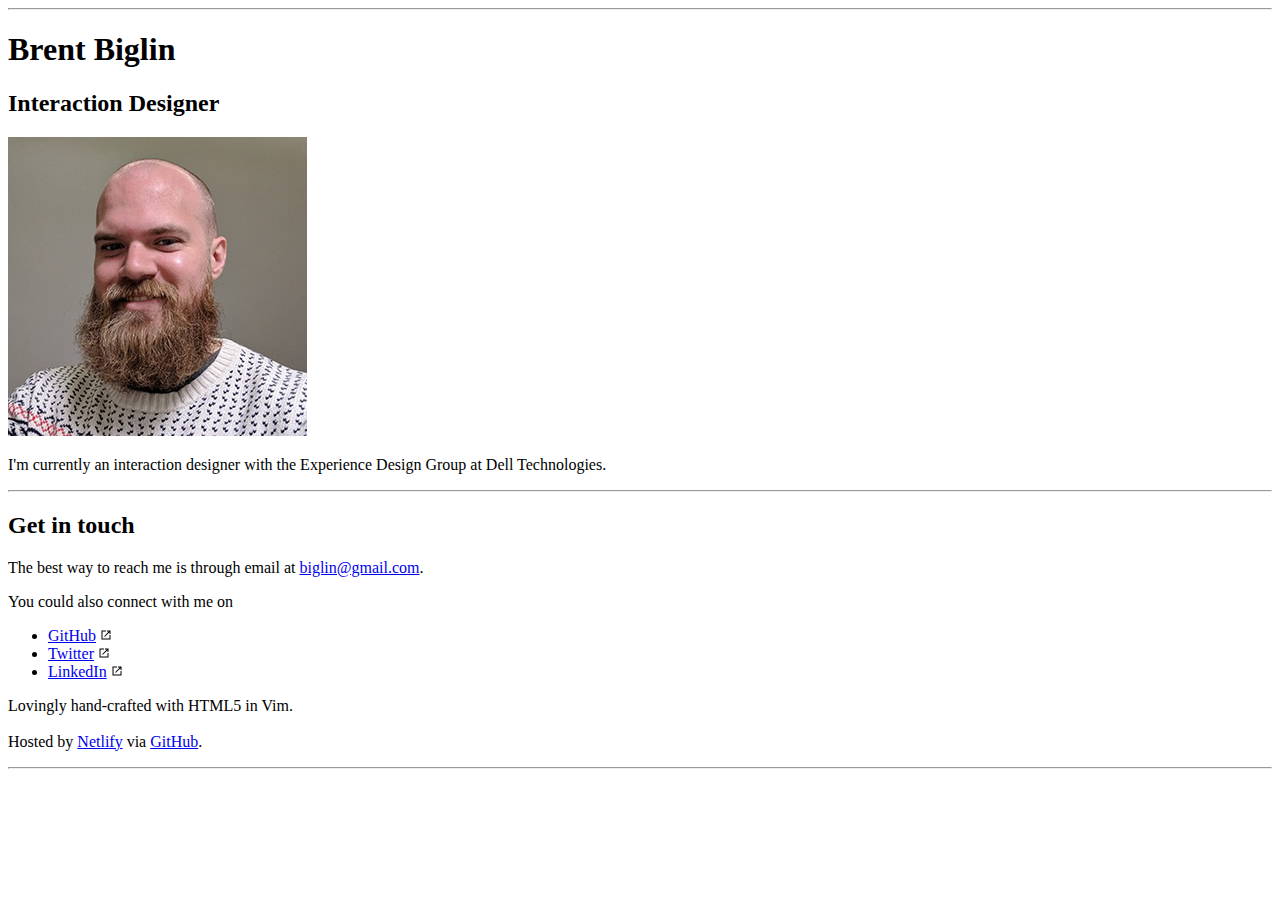
==== index.html @ addcedb2 "stripped down to HTML5 only" ====
<!DOCTYPE html>
<html>
<head>
	<title>Brent Biglin</title>
	<meta charset="UTF-8">
	<link rel="apple-touch-icon" sizes="57x57" href="img/icon/apple-icon-57x57.png">
	<link rel="apple-touch-icon" sizes="60x60" href="img/icon/apple-icon-60x60.png">
	<link rel="apple-touch-icon" sizes="72x72" href="img/icon/apple-icon-72x72.png">
	<link rel="apple-touch-icon" sizes="76x76" href="img/icon/apple-icon-76x76.png">
	<link rel="apple-touch-icon" sizes="114x114" href="img/icon/apple-icon-114x114.png">
	<link rel="apple-touch-icon" sizes="120x120" href="img/icon/apple-icon-120x120.png">
	<link rel="apple-touch-icon" sizes="144x144" href="img/icon/apple-icon-144x144.png">
	<link rel="apple-touch-icon" sizes="152x152" href="img/icon/apple-icon-152x152.png">
	<link rel="apple-touch-icon" sizes="180x180" href="img/icon/apple-icon-180x180.png">
	<link rel="icon" type="image/png" sizes="192x192" href="img/icon/android-icon-192x192.png">
	<link rel="icon" type="image/png" sizes="32x32" href="img/icon/favicon-32x32.png">
	<link rel="icon" type="image/png" sizes="96x96" href="img/icon/favicon-96x96.png">
	<link rel="icon" type="image/png" sizes="16x16" href="img/icon/favicon-16x16.png">
	<link rel="manifest" href="img/icon/manifest.json">
	<meta name="viewport" content="width=device-width, initial-scale=1.0">
</head>
<body>
	<hr>
	<h1>Brent Biglin</h1>
	<h2>Interaction Designer</h2>
	<img src="img/brent.jpg" alt="picture of Brent Biglin">
	<article>
		<p>I'm currently an interaction designer with the Experience Design Group at Dell Technologies.</p>
	</article>
    <hr>
        <h2>Get in touch</h2>
    <section>
        <p>The best way to reach me is through email at <a href="mailto:biglin@gmail.com">biglin@gmail.com</a>.</p>
        <p>You could also connect with me on
            <ul>
                <li><a href="https://github.com/brentbiglin" target="_blank">GitHub</a>
                    <svg xmlns="http://www.w3.org/2000/svg" x="0px" y="0px" width="12" height="12" viewBox="0 0 24 24"><path style="line-height:normal;text-indent:0;text-align:start;text-decoration-line:none;text-decoration-style:solid;text-decoration-color:#000;text-transform:none;block-progression:tb;isolation:auto;mix-blend-mode:normal" d="M 3 3 L 3 21 L 21 21 L 21 12 L 19 12 L 19 19 L 5 19 L 5 5 L 12 5 L 12 3 L 3 3 z M 14 3 L 14 5 L 17.585938 5 L 8.2929688 14.292969 L 9.7070312 15.707031 L 19 6.4140625 L 19 10 L 21 10 L 21 3 L 14 3 z" font-weight="400" font-family="sans-serif" white-space="normal" overflow="visible"></path></svg>
                    </li>
                    <li><a href="https://twitter.com/abu_freya" target="_blank">Twitter</a>
                    <svg xmlns="http://www.w3.org/2000/svg" x="0px" y="0px" width="12" height="12" viewBox="0 0 24 24"><path style="line-height:normal;text-indent:0;text-align:start;text-decoration-line:none;text-decoration-style:solid;text-decoration-color:#000;text-transform:none;block-progression:tb;isolation:auto;mix-blend-mode:normal" d="M 3 3 L 3 21 L 21 21 L 21 12 L 19 12 L 19 19 L 5 19 L 5 5 L 12 5 L 12 3 L 3 3 z M 14 3 L 14 5 L 17.585938 5 L 8.2929688 14.292969 L 9.7070312 15.707031 L 19 6.4140625 L 19 10 L 21 10 L 21 3 L 14 3 z" font-weight="400" font-family="sans-serif" white-space="normal" overflow="visible"></path></svg>
                    </li>
                    <li><a href="https://www.linkedin.com/in/brent-biglin-a31b2972/" target="_blank">LinkedIn</a>
                    <svg xmlns="http://www.w3.org/2000/svg" x="0px" y="0px" width="12" height="12" viewBox="0 0 24 24"><path style="line-height:normal;text-indent:0;text-align:start;text-decoration-line:none;text-decoration-style:solid;text-decoration-color:#000;text-transform:none;block-progression:tb;isolation:auto;mix-blend-mode:normal" d="M 3 3 L 3 21 L 21 21 L 21 12 L 19 12 L 19 19 L 5 19 L 5 5 L 12 5 L 12 3 L 3 3 z M 14 3 L 14 5 L 17.585938 5 L 8.2929688 14.292969 L 9.7070312 15.707031 L 19 6.4140625 L 19 10 L 21 10 L 21 3 L 14 3 z" font-weight="400" font-family="sans-serif" white-space="normal" overflow="visible"></path></svg>
                    </li>
            </ul>
        </p>
    </section>
	<footer>
        <p>Lovingly hand-crafted with HTML5 in Vim. <br><br> Hosted by <a href="https://netlify.com">Netlify</a> via <a href="https://github.com">GitHub</a>.</p>
	</footer>
    <hr>
</body>
</html>
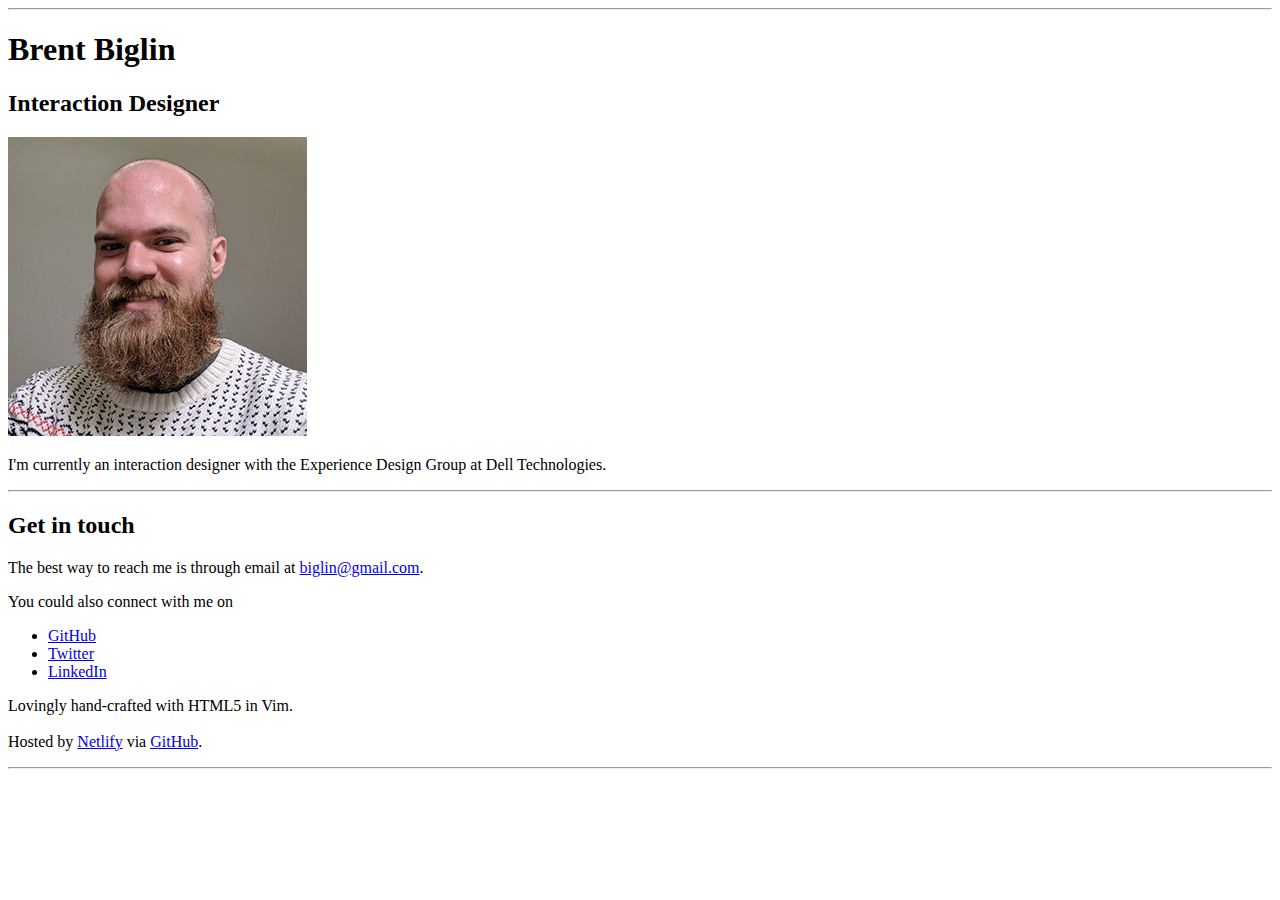
==== commit 0652cf9a: "deleting custom icon, no more new tabs" ====
--- a/index.html
+++ b/index.html
@@ -3,21 +3,6 @@
 <head>
 	<title>Brent Biglin</title>
 	<meta charset="UTF-8">
-	<link rel="apple-touch-icon" sizes="57x57" href="img/icon/apple-icon-57x57.png">
-	<link rel="apple-touch-icon" sizes="60x60" href="img/icon/apple-icon-60x60.png">
-	<link rel="apple-touch-icon" sizes="72x72" href="img/icon/apple-icon-72x72.png">
-	<link rel="apple-touch-icon" sizes="76x76" href="img/icon/apple-icon-76x76.png">
-	<link rel="apple-touch-icon" sizes="114x114" href="img/icon/apple-icon-114x114.png">
-	<link rel="apple-touch-icon" sizes="120x120" href="img/icon/apple-icon-120x120.png">
-	<link rel="apple-touch-icon" sizes="144x144" href="img/icon/apple-icon-144x144.png">
-	<link rel="apple-touch-icon" sizes="152x152" href="img/icon/apple-icon-152x152.png">
-	<link rel="apple-touch-icon" sizes="180x180" href="img/icon/apple-icon-180x180.png">
-	<link rel="icon" type="image/png" sizes="192x192" href="img/icon/android-icon-192x192.png">
-	<link rel="icon" type="image/png" sizes="32x32" href="img/icon/favicon-32x32.png">
-	<link rel="icon" type="image/png" sizes="96x96" href="img/icon/favicon-96x96.png">
-	<link rel="icon" type="image/png" sizes="16x16" href="img/icon/favicon-16x16.png">
-	<link rel="manifest" href="img/icon/manifest.json">
-	<meta name="viewport" content="width=device-width, initial-scale=1.0">
 </head>
 <body>
 	<hr>
@@ -33,15 +18,9 @@
         <p>The best way to reach me is through email at <a href="mailto:biglin@gmail.com">biglin@gmail.com</a>.</p>
         <p>You could also connect with me on
             <ul>
-                <li><a href="https://github.com/brentbiglin" target="_blank">GitHub</a>
-                    <svg xmlns="http://www.w3.org/2000/svg" x="0px" y="0px" width="12" height="12" viewBox="0 0 24 24"><path style="line-height:normal;text-indent:0;text-align:start;text-decoration-line:none;text-decoration-style:solid;text-decoration-color:#000;text-transform:none;block-progression:tb;isolation:auto;mix-blend-mode:normal" d="M 3 3 L 3 21 L 21 21 L 21 12 L 19 12 L 19 19 L 5 19 L 5 5 L 12 5 L 12 3 L 3 3 z M 14 3 L 14 5 L 17.585938 5 L 8.2929688 14.292969 L 9.7070312 15.707031 L 19 6.4140625 L 19 10 L 21 10 L 21 3 L 14 3 z" font-weight="400" font-family="sans-serif" white-space="normal" overflow="visible"></path></svg>
-                    </li>
-                    <li><a href="https://twitter.com/abu_freya" target="_blank">Twitter</a>
-                    <svg xmlns="http://www.w3.org/2000/svg" x="0px" y="0px" width="12" height="12" viewBox="0 0 24 24"><path style="line-height:normal;text-indent:0;text-align:start;text-decoration-line:none;text-decoration-style:solid;text-decoration-color:#000;text-transform:none;block-progression:tb;isolation:auto;mix-blend-mode:normal" d="M 3 3 L 3 21 L 21 21 L 21 12 L 19 12 L 19 19 L 5 19 L 5 5 L 12 5 L 12 3 L 3 3 z M 14 3 L 14 5 L 17.585938 5 L 8.2929688 14.292969 L 9.7070312 15.707031 L 19 6.4140625 L 19 10 L 21 10 L 21 3 L 14 3 z" font-weight="400" font-family="sans-serif" white-space="normal" overflow="visible"></path></svg>
-                    </li>
-                    <li><a href="https://www.linkedin.com/in/brent-biglin-a31b2972/" target="_blank">LinkedIn</a>
-                    <svg xmlns="http://www.w3.org/2000/svg" x="0px" y="0px" width="12" height="12" viewBox="0 0 24 24"><path style="line-height:normal;text-indent:0;text-align:start;text-decoration-line:none;text-decoration-style:solid;text-decoration-color:#000;text-transform:none;block-progression:tb;isolation:auto;mix-blend-mode:normal" d="M 3 3 L 3 21 L 21 21 L 21 12 L 19 12 L 19 19 L 5 19 L 5 5 L 12 5 L 12 3 L 3 3 z M 14 3 L 14 5 L 17.585938 5 L 8.2929688 14.292969 L 9.7070312 15.707031 L 19 6.4140625 L 19 10 L 21 10 L 21 3 L 14 3 z" font-weight="400" font-family="sans-serif" white-space="normal" overflow="visible"></path></svg>
-                    </li>
+		<li><a href="https://github.com/brentbiglin">GitHub</a> </li>
+		<li><a href="https://twitter.com/abu_freya">Twitter</a> </li>
+		<li><a href="https://www.linkedin.com/in/brent-biglin-a31b2972/">LinkedIn</a> </li>
             </ul>
         </p>
     </section>
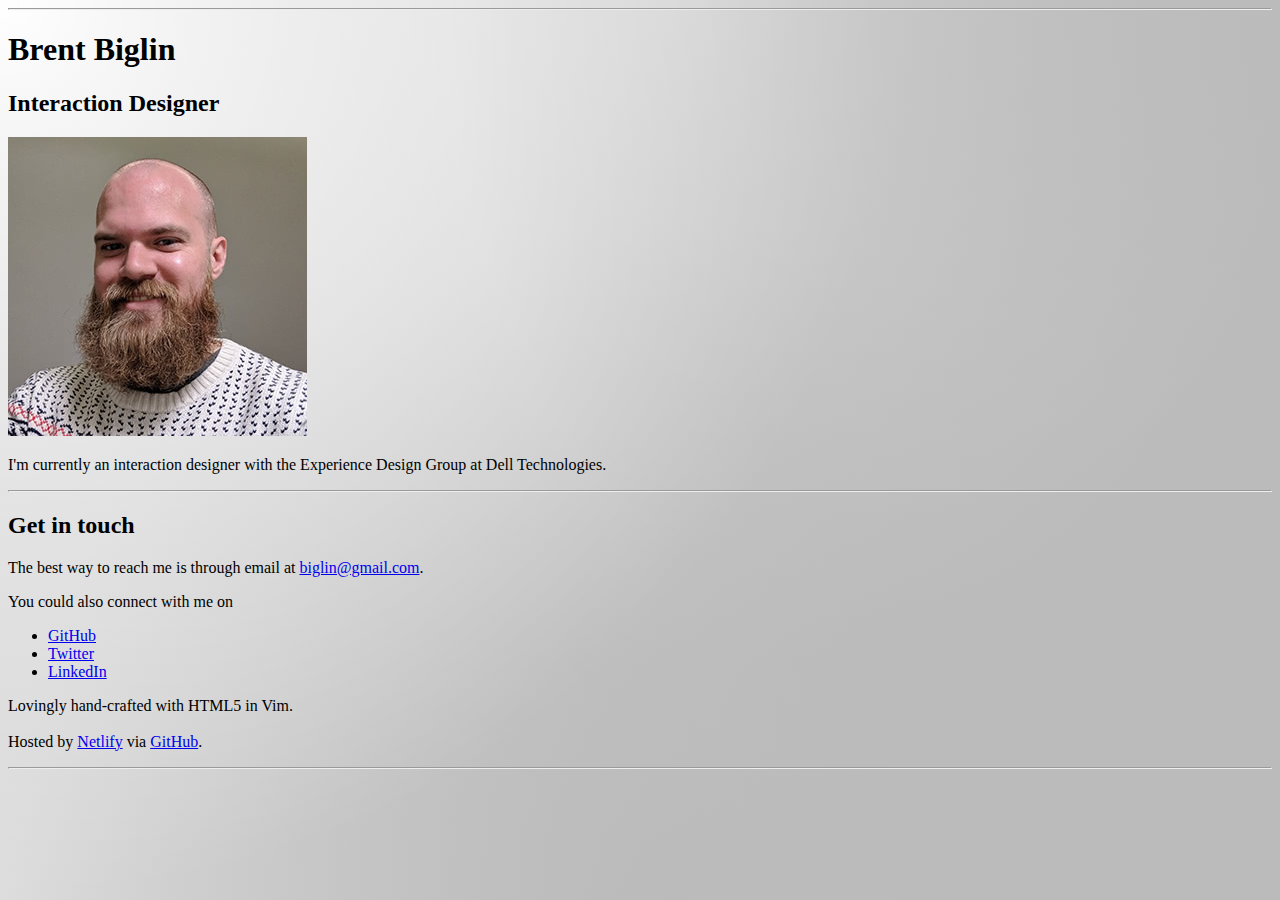
==== commit 9ad6bcd7: "background" ====
--- a/index.html
+++ b/index.html
@@ -5,6 +5,14 @@
 	<meta charset="UTF-8">
 </head>
 <body>
+<style>
+	body{
+		background-color: #BBBBBB;
+		background-image: url("data:image/svg+xml,%3Csvg xmlns='http://www.w3.org/2000/svg' width='100%25' height='100%25' viewBox='0 0 1200 800'%3E%3Cdefs%3E%3CradialGradient id='a' cx='0' cy='800' r='800' gradientUnits='userSpaceOnUse'%3E%3Cstop offset='0' stop-color='%23dddddd'/%3E%3Cstop offset='1' stop-color='%23dddddd' stop-opacity='0'/%3E%3C/radialGradient%3E%3CradialGradient id='b' cx='1200' cy='800' r='800' gradientUnits='userSpaceOnUse'%3E%3Cstop offset='0' stop-color='%23bbbbbb'/%3E%3Cstop offset='1' stop-color='%23bbbbbb' stop-opacity='0'/%3E%3C/radialGradient%3E%3CradialGradient id='c' cx='600' cy='0' r='600' gradientUnits='userSpaceOnUse'%3E%3Cstop offset='0' stop-color='%23dddddd'/%3E%3Cstop offset='1' stop-color='%23dddddd' stop-opacity='0'/%3E%3C/radialGradient%3E%3CradialGradient id='d' cx='600' cy='800' r='600' gradientUnits='userSpaceOnUse'%3E%3Cstop offset='0' stop-color='%23BBBBBB'/%3E%3Cstop offset='1' stop-color='%23BBBBBB' stop-opacity='0'/%3E%3C/radialGradient%3E%3CradialGradient id='e' cx='0' cy='0' r='800' gradientUnits='userSpaceOnUse'%3E%3Cstop offset='0' stop-color='%23FFFFFF'/%3E%3Cstop offset='1' stop-color='%23FFFFFF' stop-opacity='0'/%3E%3C/radialGradient%3E%3CradialGradient id='f' cx='1200' cy='0' r='800' gradientUnits='userSpaceOnUse'%3E%3Cstop offset='0' stop-color='%23BBBBBB'/%3E%3Cstop offset='1' stop-color='%23BBBBBB' stop-opacity='0'/%3E%3C/radialGradient%3E%3C/defs%3E%3Crect fill='url(%23a)' width='1200' height='800'/%3E%3Crect fill='url(%23b)' width='1200' height='800'/%3E%3Crect fill='url(%23c)' width='1200' height='800'/%3E%3Crect fill='url(%23d)' width='1200' height='800'/%3E%3Crect fill='url(%23e)' width='1200' height='800'/%3E%3Crect fill='url(%23f)' width='1200' height='800'/%3E%3C/svg%3E");
+		background-attachment: fixed;
+		background-size: cover;
+	}
+</style>
 	<hr>
 	<h1>Brent Biglin</h1>
 	<h2>Interaction Designer</h2>
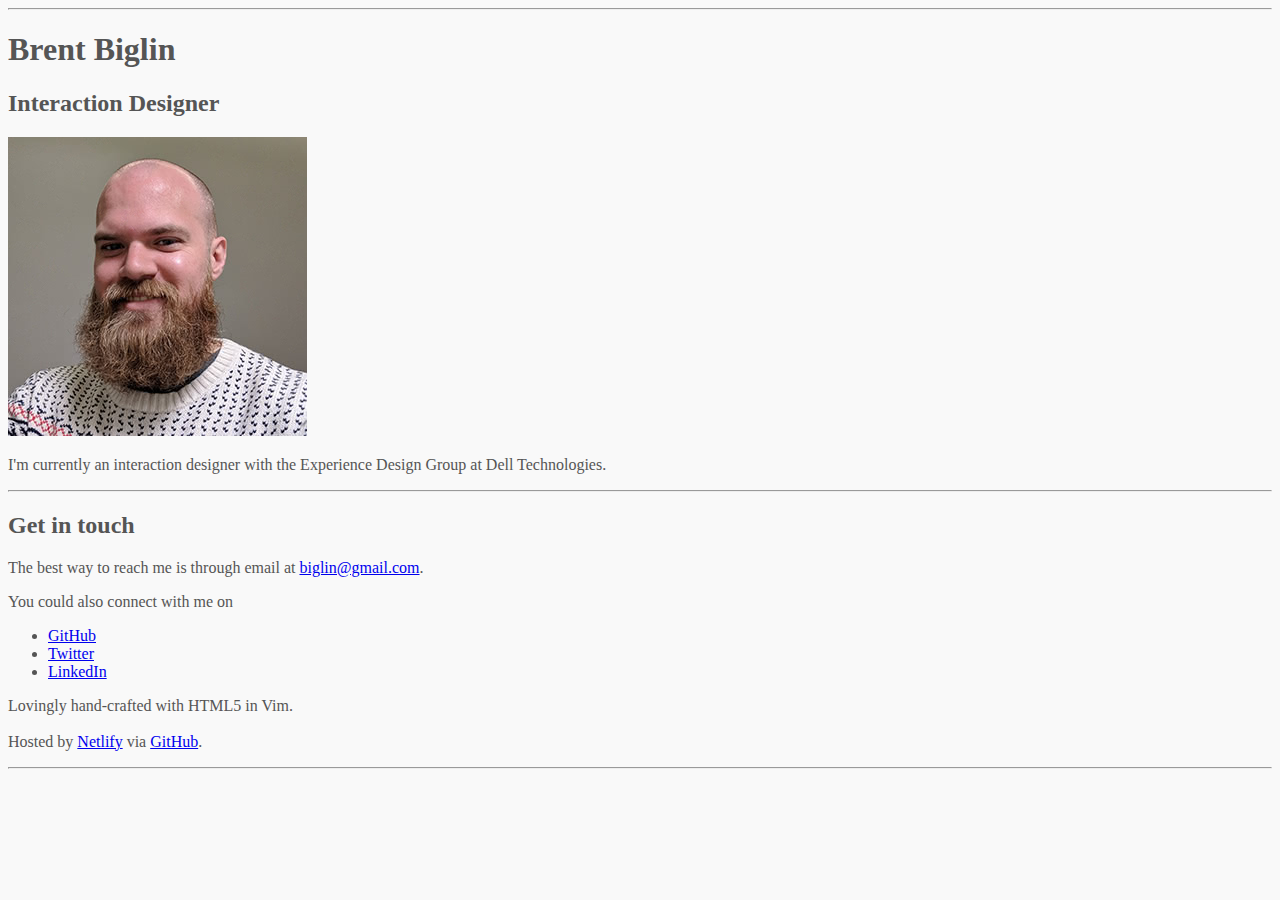
==== commit 1f937e8f: "new colors" ====
--- a/index.html
+++ b/index.html
@@ -7,10 +7,8 @@
 <body>
 <style>
 	body{
-		background-color: #BBBBBB;
-		background-image: url("data:image/svg+xml,%3Csvg xmlns='http://www.w3.org/2000/svg' width='100%25' height='100%25' viewBox='0 0 1200 800'%3E%3Cdefs%3E%3CradialGradient id='a' cx='0' cy='800' r='800' gradientUnits='userSpaceOnUse'%3E%3Cstop offset='0' stop-color='%23dddddd'/%3E%3Cstop offset='1' stop-color='%23dddddd' stop-opacity='0'/%3E%3C/radialGradient%3E%3CradialGradient id='b' cx='1200' cy='800' r='800' gradientUnits='userSpaceOnUse'%3E%3Cstop offset='0' stop-color='%23bbbbbb'/%3E%3Cstop offset='1' stop-color='%23bbbbbb' stop-opacity='0'/%3E%3C/radialGradient%3E%3CradialGradient id='c' cx='600' cy='0' r='600' gradientUnits='userSpaceOnUse'%3E%3Cstop offset='0' stop-color='%23dddddd'/%3E%3Cstop offset='1' stop-color='%23dddddd' stop-opacity='0'/%3E%3C/radialGradient%3E%3CradialGradient id='d' cx='600' cy='800' r='600' gradientUnits='userSpaceOnUse'%3E%3Cstop offset='0' stop-color='%23BBBBBB'/%3E%3Cstop offset='1' stop-color='%23BBBBBB' stop-opacity='0'/%3E%3C/radialGradient%3E%3CradialGradient id='e' cx='0' cy='0' r='800' gradientUnits='userSpaceOnUse'%3E%3Cstop offset='0' stop-color='%23FFFFFF'/%3E%3Cstop offset='1' stop-color='%23FFFFFF' stop-opacity='0'/%3E%3C/radialGradient%3E%3CradialGradient id='f' cx='1200' cy='0' r='800' gradientUnits='userSpaceOnUse'%3E%3Cstop offset='0' stop-color='%23BBBBBB'/%3E%3Cstop offset='1' stop-color='%23BBBBBB' stop-opacity='0'/%3E%3C/radialGradient%3E%3C/defs%3E%3Crect fill='url(%23a)' width='1200' height='800'/%3E%3Crect fill='url(%23b)' width='1200' height='800'/%3E%3Crect fill='url(%23c)' width='1200' height='800'/%3E%3Crect fill='url(%23d)' width='1200' height='800'/%3E%3Crect fill='url(%23e)' width='1200' height='800'/%3E%3Crect fill='url(%23f)' width='1200' height='800'/%3E%3C/svg%3E");
-		background-attachment: fixed;
-		background-size: cover;
+		background-color: #F9F9F9;
+		color: #555555;
 	}
 </style>
 	<hr>
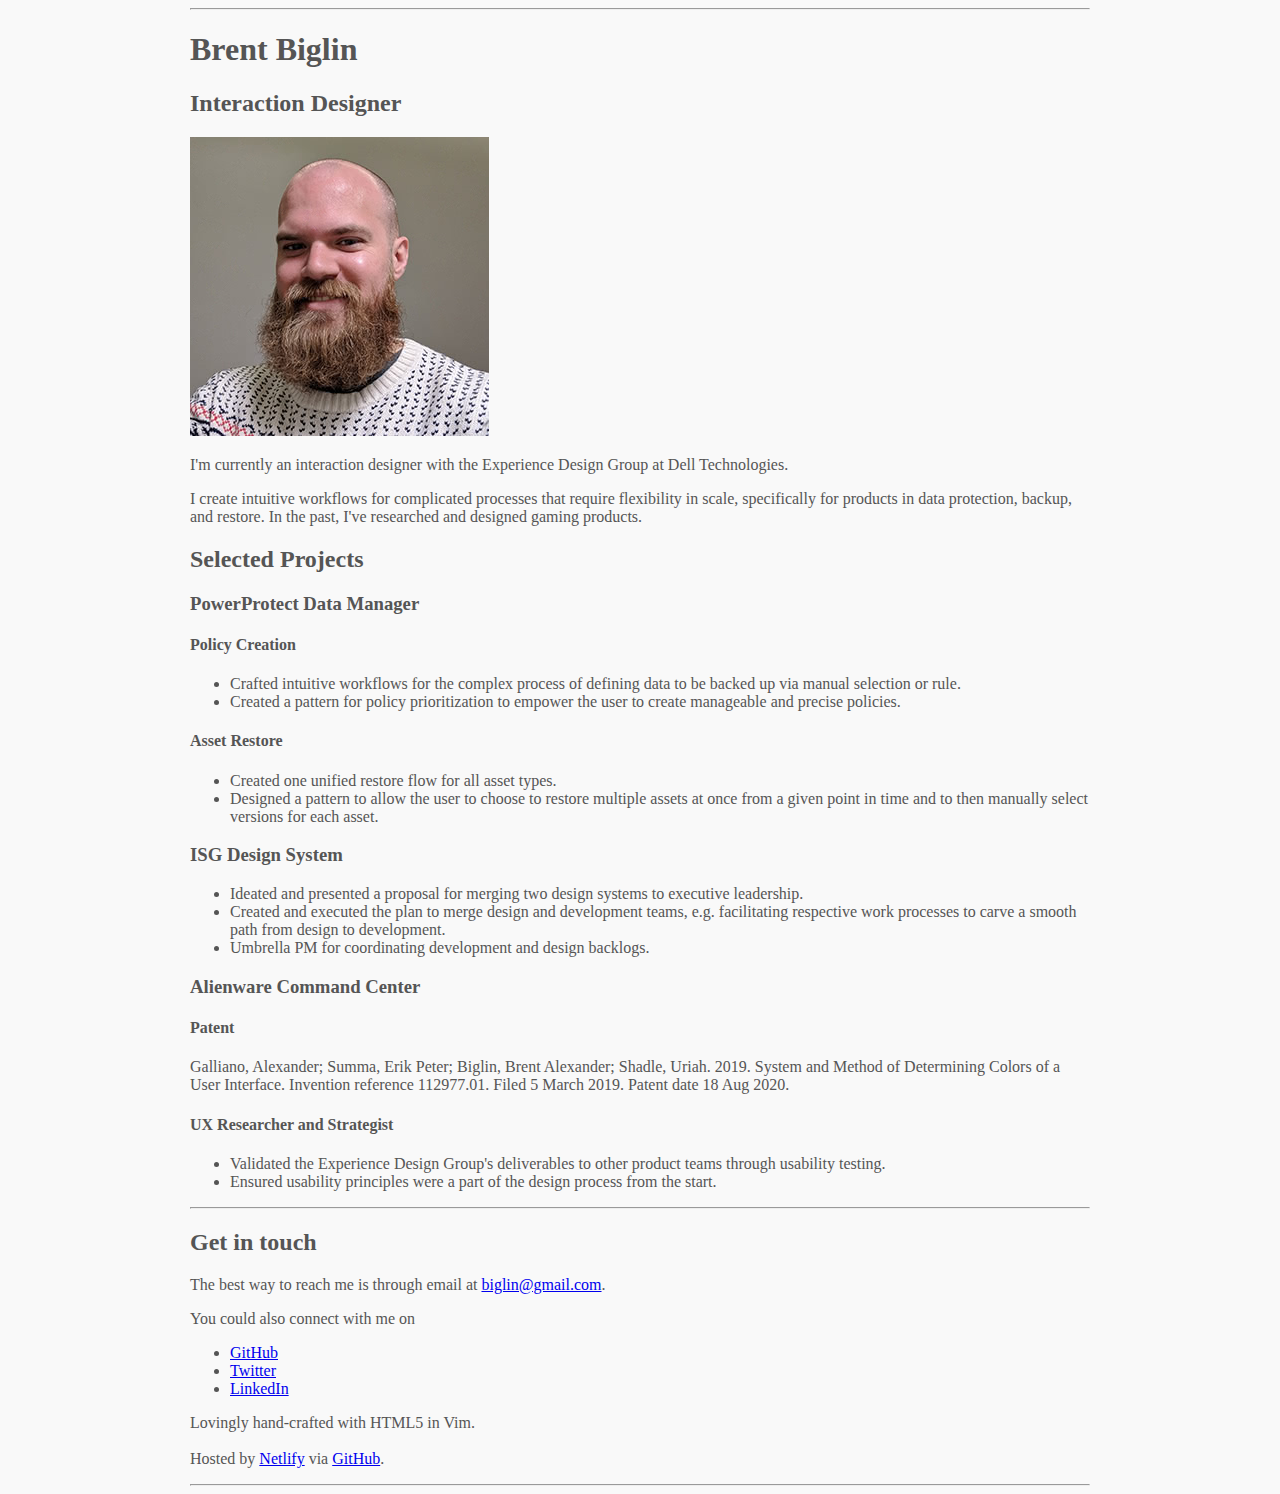
==== commit d034c66f: "Fixed width" ====
--- a/index.html
+++ b/index.html
@@ -9,6 +9,8 @@
 	body{
 		background-color: #F9F9F9;
 		color: #555555;
+		max-width: 900px;
+		margin: 0 auto;
 	}
 </style>
 	<hr>
@@ -17,7 +19,34 @@
 	<img src="img/brent.jpg" alt="picture of Brent Biglin">
 	<article>
 		<p>I'm currently an interaction designer with the Experience Design Group at Dell Technologies.</p>
+		<p>I create intuitive workflows for complicated processes that require flexibility in scale, specifically for products in data protection, backup, and restore. In the past, I've researched and designed gaming products.</p>
 	</article>
+	<h2>Selected Projects</h2>
+	<h3>PowerProtect Data Manager</h3>
+	<h4>Policy Creation</h4>
+	<ul>
+		<li>Crafted intuitive workflows for the complex process of defining data to be backed up via manual selection or rule.</li>
+		<li>Created a pattern for policy prioritization to empower the user to create manageable and precise policies.</li>
+	</ul>
+	<h4>Asset Restore</h4>
+	<ul>
+		<li>Created one unified restore flow for all asset types.</li>
+		<li>Designed a pattern to allow the user to choose to restore multiple assets at once from a given point in time and to then manually select versions for each asset.</li>
+	</ul>
+	<h3>ISG Design System</h3>
+	<ul>
+		<li>Ideated and presented a proposal for merging two design systems to executive leadership.</li>
+		<li>Created and executed the plan to merge design and development teams, e.g. facilitating respective work processes to carve a smooth path from design to development.</li>
+		<li>Umbrella PM for coordinating development and design backlogs.</li>
+	</ul>
+	<h3>Alienware Command Center</h3>
+	<h4>Patent</h4>
+	<p>Galliano, Alexander; Summa, Erik Peter; Biglin, Brent Alexander; Shadle, Uriah. 2019. System and Method of Determining Colors of a User Interface. Invention reference 112977.01. Filed 5 March 2019. Patent date 18 Aug 2020.</p>
+	<h4>UX Researcher and Strategist</h4>
+	<ul>
+		<li>Validated the Experience Design Group's deliverables to other product teams through usability testing.</li>
+		<li>Ensured usability principles were a part of the design process from the start.</li>
+	</ul>
     <hr>
         <h2>Get in touch</h2>
     <section>
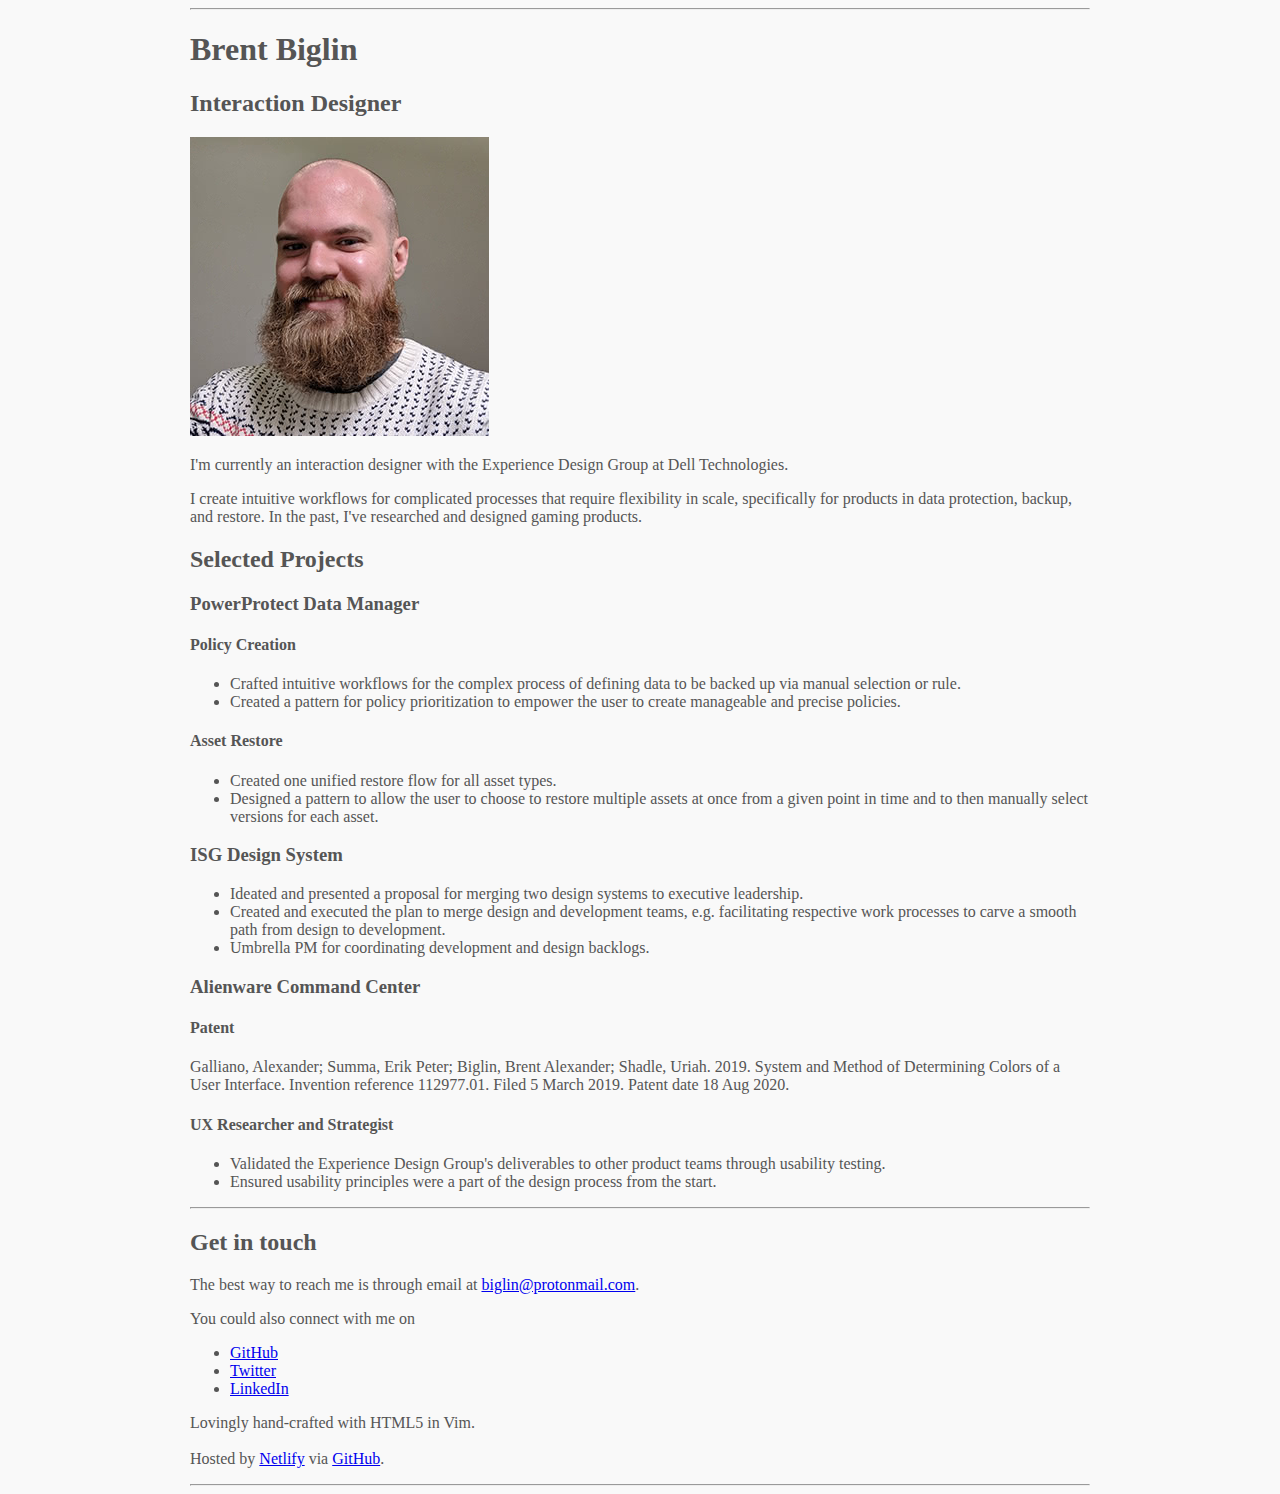
==== commit 1ac6568e: "Email update" ====
--- a/index.html
+++ b/index.html
@@ -50,7 +50,7 @@
     <hr>
         <h2>Get in touch</h2>
     <section>
-        <p>The best way to reach me is through email at <a href="mailto:biglin@gmail.com">biglin@gmail.com</a>.</p>
+        <p>The best way to reach me is through email at <a href="mailto:biglin@protonmail.com">biglin@protonmail.com</a>.</p>
         <p>You could also connect with me on
             <ul>
 		<li><a href="https://github.com/brentbiglin">GitHub</a> </li>
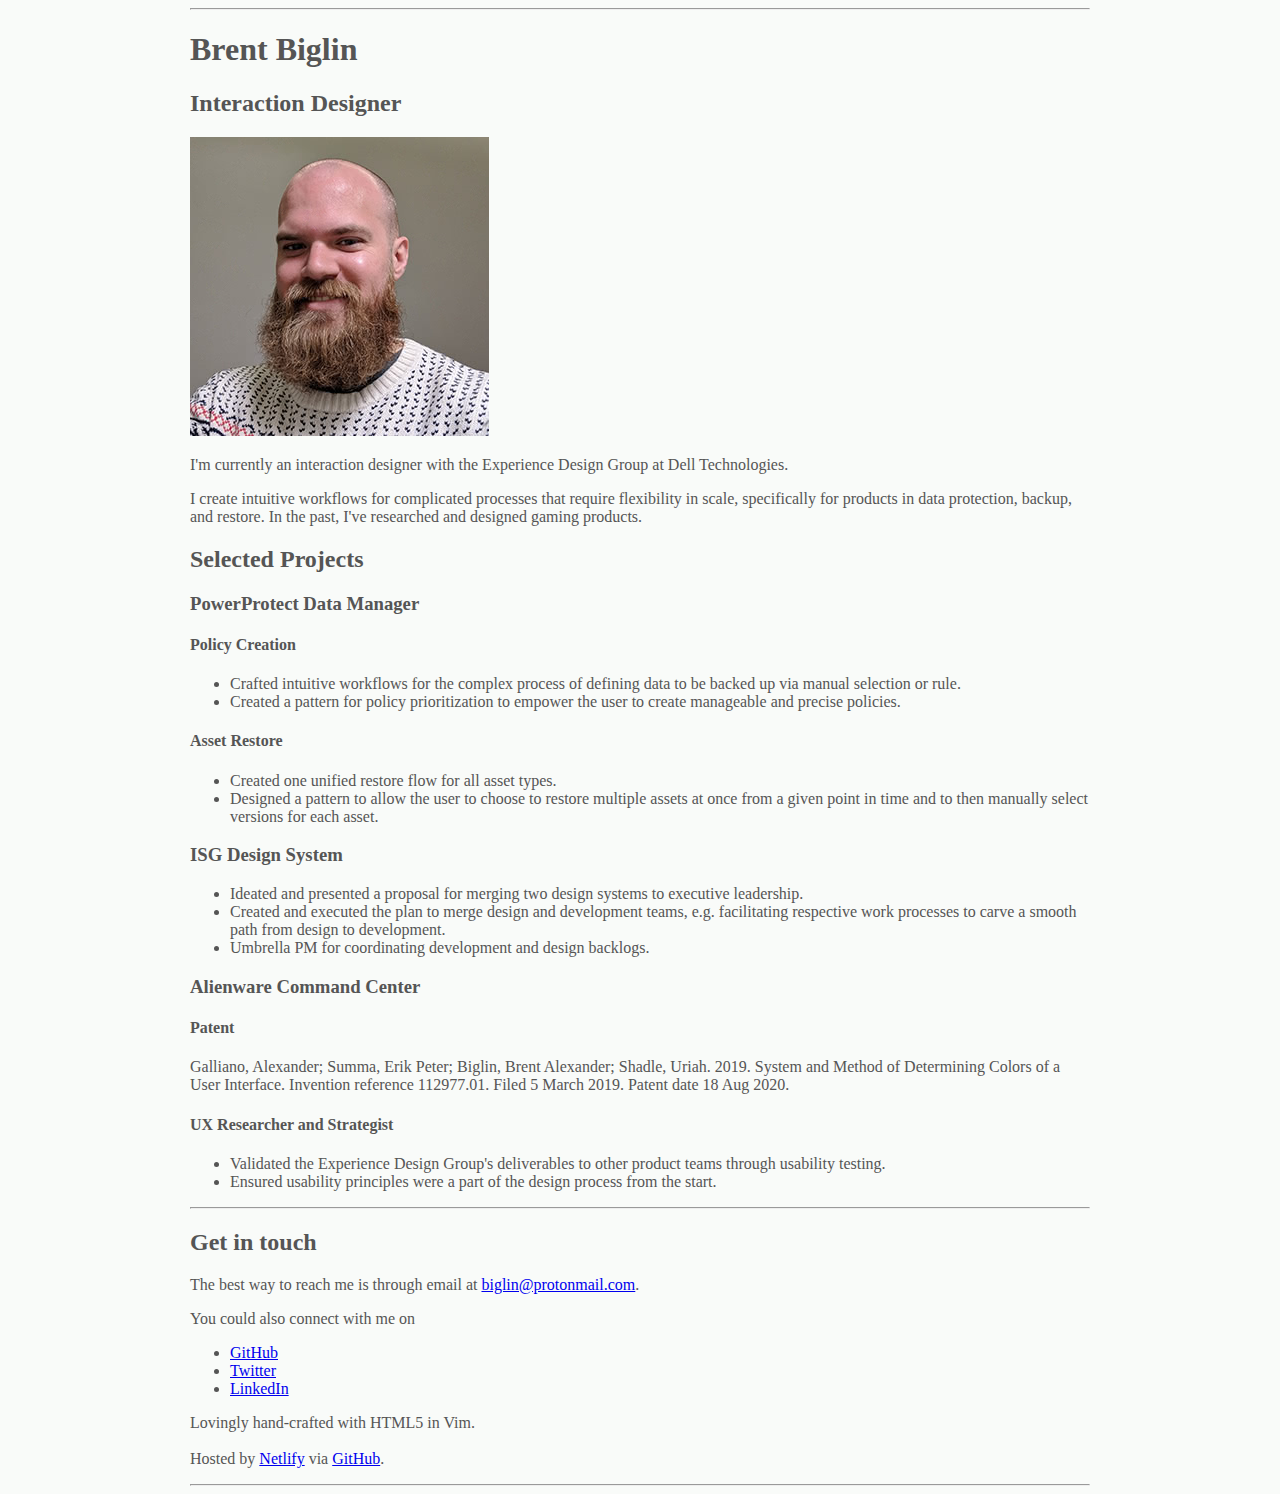
==== commit aff6680b: "Less green" ====
--- a/index.html
+++ b/index.html
@@ -7,7 +7,7 @@
 <body>
 <style>
 	body{
-		background-color: #F9F9F9;
+		background-color: #F9FBF9;
 		color: #555555;
 		max-width: 900px;
 		margin: 0 auto;
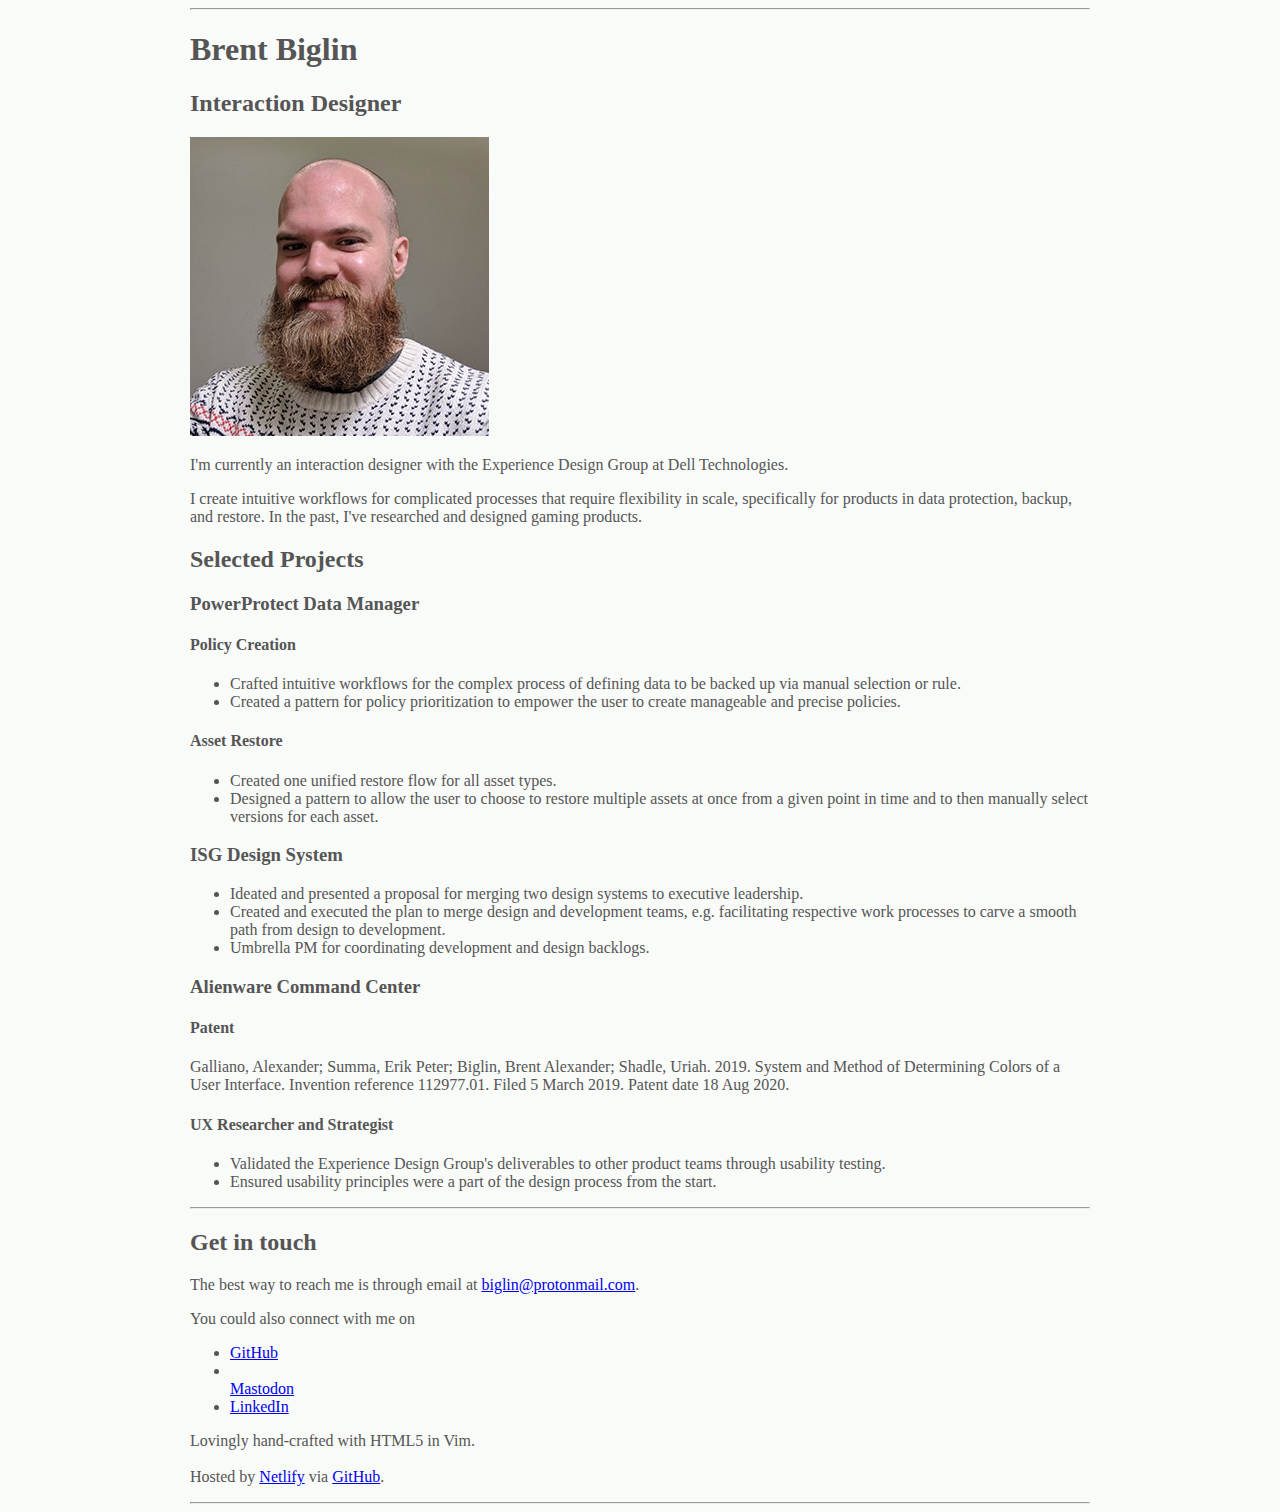
==== commit ccfd6ae4: "new mastodon verification" ====
--- a/index.html
+++ b/index.html
@@ -54,7 +54,7 @@
         <p>You could also connect with me on
             <ul>
 		<li><a href="https://github.com/brentbiglin">GitHub</a> </li>
-		<li><a href="https://twitter.com/abu_freya">Twitter</a> </li>
+		<li></li><a rel="me" href="https://mastodon.cr/@biglin">Mastodon</a></li>
 		<li><a href="https://www.linkedin.com/in/brent-biglin-a31b2972/">LinkedIn</a> </li>
             </ul>
         </p>
